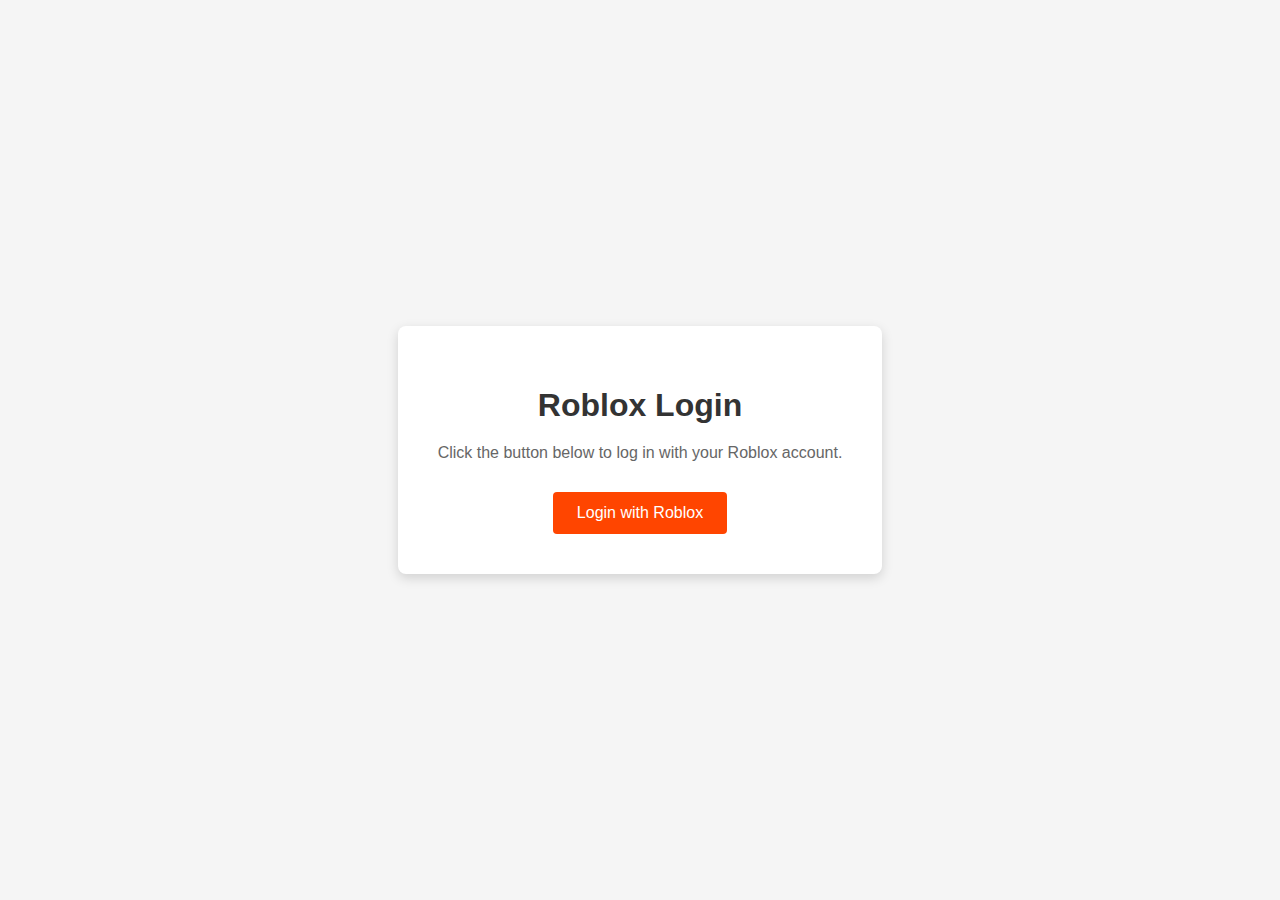
==== index.html @ 18f72503 "Add files via upload" ====
<!DOCTYPE html>
<html lang="en">
<head>
  <meta charset="UTF-8">
  <title>Roblox OAuth Login</title>
  <link rel="stylesheet" href="main.css">
</head>
<body>
  <div class="login-container">
    <h1>Roblox Login</h1>
    <p>Click the button below to log in with your Roblox account.</p>
    <button id="loginBtn">Login with Roblox</button>
  </div>

  <script>
    // Generate a random state string
    function generateState() {
      const array = new Uint8Array(16);
      window.crypto.getRandomValues(array);
      return Array.from(array).map(b => ('0' + b.toString(16)).slice(-2)).join('');
    }

    // Generate a random code verifier
    function generateCodeVerifier() {
      const array = new Uint8Array(64);
      window.crypto.getRandomValues(array);
      return Array.from(array).map(b => ('0' + b.toString(16)).slice(-2)).join('');
    }

    // Compute the SHA256 hash and encode it using base64 URL encoding to create the code challenge
    async function generateCodeChallenge(verifier) {
      const encoder = new TextEncoder();
      const data = encoder.encode(verifier);
      const digest = await window.crypto.subtle.digest('SHA-256', data);
      let base64String = btoa(String.fromCharCode(...new Uint8Array(digest)));
      // Make the string URL-safe
      base64String = base64String.replace(/\+/g, '-').replace(/\//g, '_').replace(/=+$/, '');
      return base64String;
    }

    async function initiateOAuth() {
      const CLIENT_ID = "1016255010829551624"; // Replace with your actual Client ID
      const REDIRECT_URI = encodeURIComponent("http://localhost:8000/callback");
      const RESPONSE_TYPE = "code";
      const SCOPE = "openid";

      // Generate PKCE parameters and state
      const codeVerifier = generateCodeVerifier();
      const codeChallenge = await generateCodeChallenge(codeVerifier);
      const state = generateState();

      console.log("Code Verifier:", codeVerifier);
      console.log("Code Challenge:", codeChallenge);
      console.log("State:", state);

      // Store codeVerifier securely (e.g., localStorage) if needed for later token exchange.
      localStorage.setItem("pkce_code_verifier", codeVerifier);
      localStorage.setItem("oauth_state", state);

      // Construct the OAuth URL with dynamically generated values.
      const authUrl = `https://auth.roblox.com/v2/oauth/authorize?client_id=${CLIENT_ID}&redirect_uri=${REDIRECT_URI}&response_type=${RESPONSE_TYPE}&scope=${SCOPE}&code_challenge=${codeChallenge}&code_challenge_method=S256&state=${state}`;
      
      // Redirect the user to the Roblox authorization page.
      window.location.href = authUrl;
    }

    document.getElementById("loginBtn").addEventListener("click", function() {
      initiateOAuth();
    });
  </script>
</body>
</html>
---- main.css ----
/* main.css */

body {
  font-family: Arial, sans-serif;
  background-color: #f5f5f5;
  margin: 0;
  padding: 0;
  display: flex;
  align-items: center;
  justify-content: center;
  height: 100vh;
}

.login-container {
  background-color: #ffffff;
  padding: 40px;
  border-radius: 8px;
  box-shadow: 0 4px 12px rgba(0, 0, 0, 0.15);
  text-align: center;
}

.login-container h1 {
  margin-bottom: 20px;
  color: #333333;
}

.login-container p {
  margin-bottom: 30px;
  color: #666666;
}

#loginBtn {
  background-color: #ff4500;
  color: #ffffff;
  border: none;
  padding: 12px 24px;
  font-size: 16px;
  border-radius: 4px;
  cursor: pointer;
  transition: background-color 0.3s ease;
}

#loginBtn:hover {
  background-color: #e03d00;
}
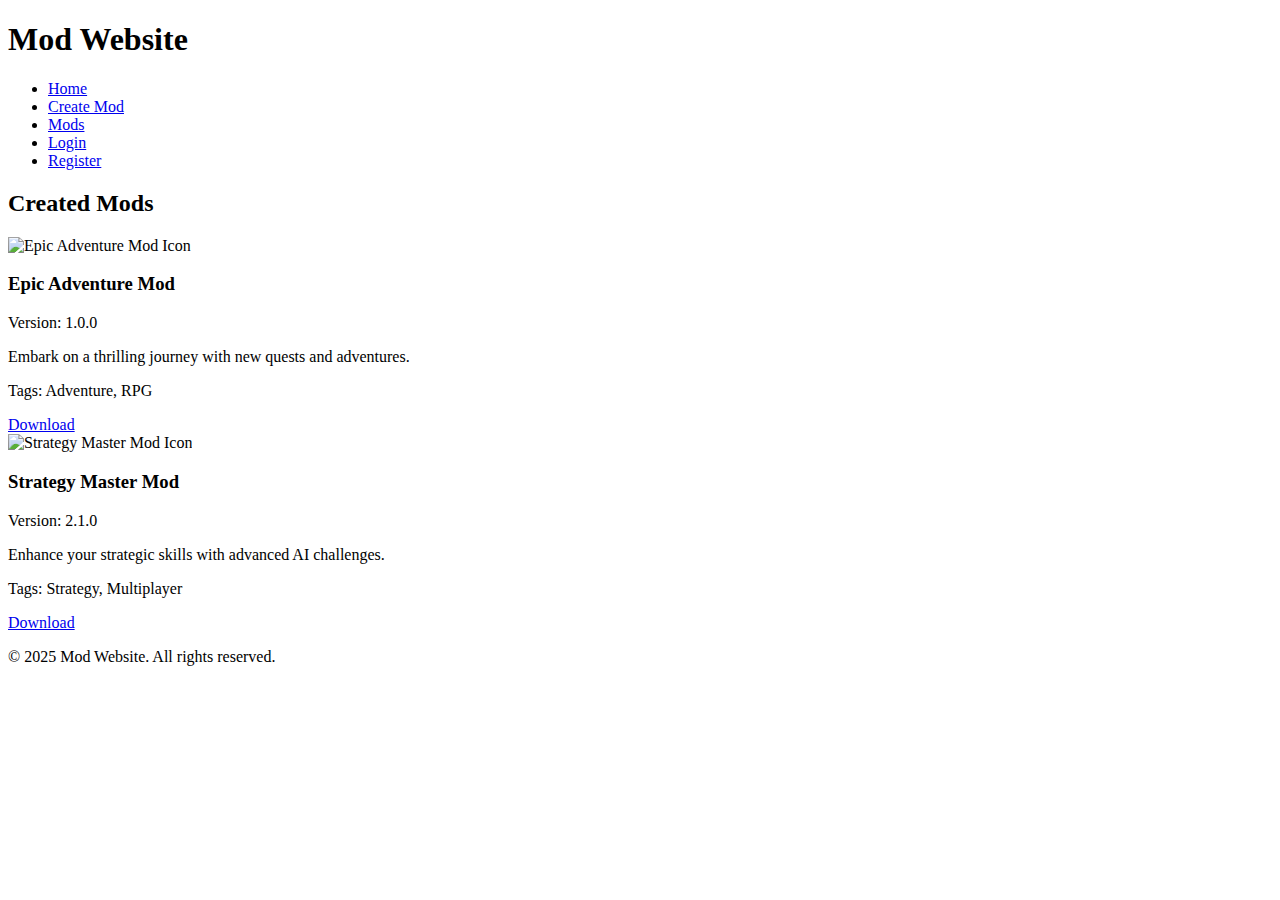
==== commit 463da963: "Update index.html" ====
--- a/index.html
+++ b/index.html
@@ -2,71 +2,55 @@
 <html lang="en">
 <head>
   <meta charset="UTF-8">
-  <title>Roblox OAuth Login</title>
-  <link rel="stylesheet" href="main.css">
+  <title>Mod Website - Home</title>
+  <link rel="stylesheet" href="styles.css">
 </head>
 <body>
-  <div class="login-container">
-    <h1>Roblox Login</h1>
-    <p>Click the button below to log in with your Roblox account.</p>
-    <button id="loginBtn">Login with Roblox</button>
-  </div>
-
-  <script>
-    // Generate a random state string
-    function generateState() {
-      const array = new Uint8Array(16);
-      window.crypto.getRandomValues(array);
-      return Array.from(array).map(b => ('0' + b.toString(16)).slice(-2)).join('');
-    }
-
-    // Generate a random code verifier
-    function generateCodeVerifier() {
-      const array = new Uint8Array(64);
-      window.crypto.getRandomValues(array);
-      return Array.from(array).map(b => ('0' + b.toString(16)).slice(-2)).join('');
-    }
-
-    // Compute the SHA256 hash and encode it using base64 URL encoding to create the code challenge
-    async function generateCodeChallenge(verifier) {
-      const encoder = new TextEncoder();
-      const data = encoder.encode(verifier);
-      const digest = await window.crypto.subtle.digest('SHA-256', data);
-      let base64String = btoa(String.fromCharCode(...new Uint8Array(digest)));
-      // Make the string URL-safe
-      base64String = base64String.replace(/\+/g, '-').replace(/\//g, '_').replace(/=+$/, '');
-      return base64String;
-    }
-
-    async function initiateOAuth() {
-      const CLIENT_ID = "1016255010829551624"; // Replace with your actual Client ID
-      const REDIRECT_URI = encodeURIComponent("http://localhost:8000/callback");
-      const RESPONSE_TYPE = "code";
-      const SCOPE = "openid";
-
-      // Generate PKCE parameters and state
-      const codeVerifier = generateCodeVerifier();
-      const codeChallenge = await generateCodeChallenge(codeVerifier);
-      const state = generateState();
-
-      console.log("Code Verifier:", codeVerifier);
-      console.log("Code Challenge:", codeChallenge);
-      console.log("State:", state);
-
-      // Store codeVerifier securely (e.g., localStorage) if needed for later token exchange.
-      localStorage.setItem("pkce_code_verifier", codeVerifier);
-      localStorage.setItem("oauth_state", state);
-
-      // Construct the OAuth URL with dynamically generated values.
-      const authUrl = `https://auth.roblox.com/v2/oauth/authorize?client_id=${CLIENT_ID}&redirect_uri=${REDIRECT_URI}&response_type=${RESPONSE_TYPE}&scope=${SCOPE}&code_challenge=${codeChallenge}&code_challenge_method=S256&state=${state}`;
-      
-      // Redirect the user to the Roblox authorization page.
-      window.location.href = authUrl;
-    }
-
-    document.getElementById("loginBtn").addEventListener("click", function() {
-      initiateOAuth();
-    });
-  </script>
+  <header>
+    <h1>Mod Website</h1>
+    <nav>
+      <ul>
+        <li><a href="index.html">Home</a></li>
+        <li><a href="create_project.html">Create Mod</a></li>
+        <li><a href="mods.html">Mods</a></li>
+        <li><a href="login.html">Login</a></li>
+        <li><a href="register.html">Register</a></li>
+      </ul>
+    </nav>
+  </header>
+  <main>
+    <!-- Section: Display Created Mods -->
+    <section id="created-mods">
+      <h2>Created Mods</h2>
+      <div class="mod-grid">
+        <!-- Sample Mod Card 1 -->
+        <div class="mod-card">
+          <img src="images/mod1-icon.png" alt="Epic Adventure Mod Icon" class="mod-icon">
+          <h3>Epic Adventure Mod</h3>
+          <p>Version: 1.0.0</p>
+          <p class="mod-description">
+            Embark on a thrilling journey with new quests and adventures.
+          </p>
+          <p class="mod-tags">Tags: Adventure, RPG</p>
+          <a href="#" class="btn-download">Download</a>
+        </div>
+        <!-- Sample Mod Card 2 -->
+        <div class="mod-card">
+          <img src="images/mod2-icon.png" alt="Strategy Master Mod Icon" class="mod-icon">
+          <h3>Strategy Master Mod</h3>
+          <p>Version: 2.1.0</p>
+          <p class="mod-description">
+            Enhance your strategic skills with advanced AI challenges.
+          </p>
+          <p class="mod-tags">Tags: Strategy, Multiplayer</p>
+          <a href="#" class="btn-download">Download</a>
+        </div>
+        <!-- Additional mod cards can be added dynamically -->
+      </div>
+    </section>
+  </main>
+  <footer>
+    <p>&copy; 2025 Mod Website. All rights reserved.</p>
+  </footer>
 </body>
 </html>
